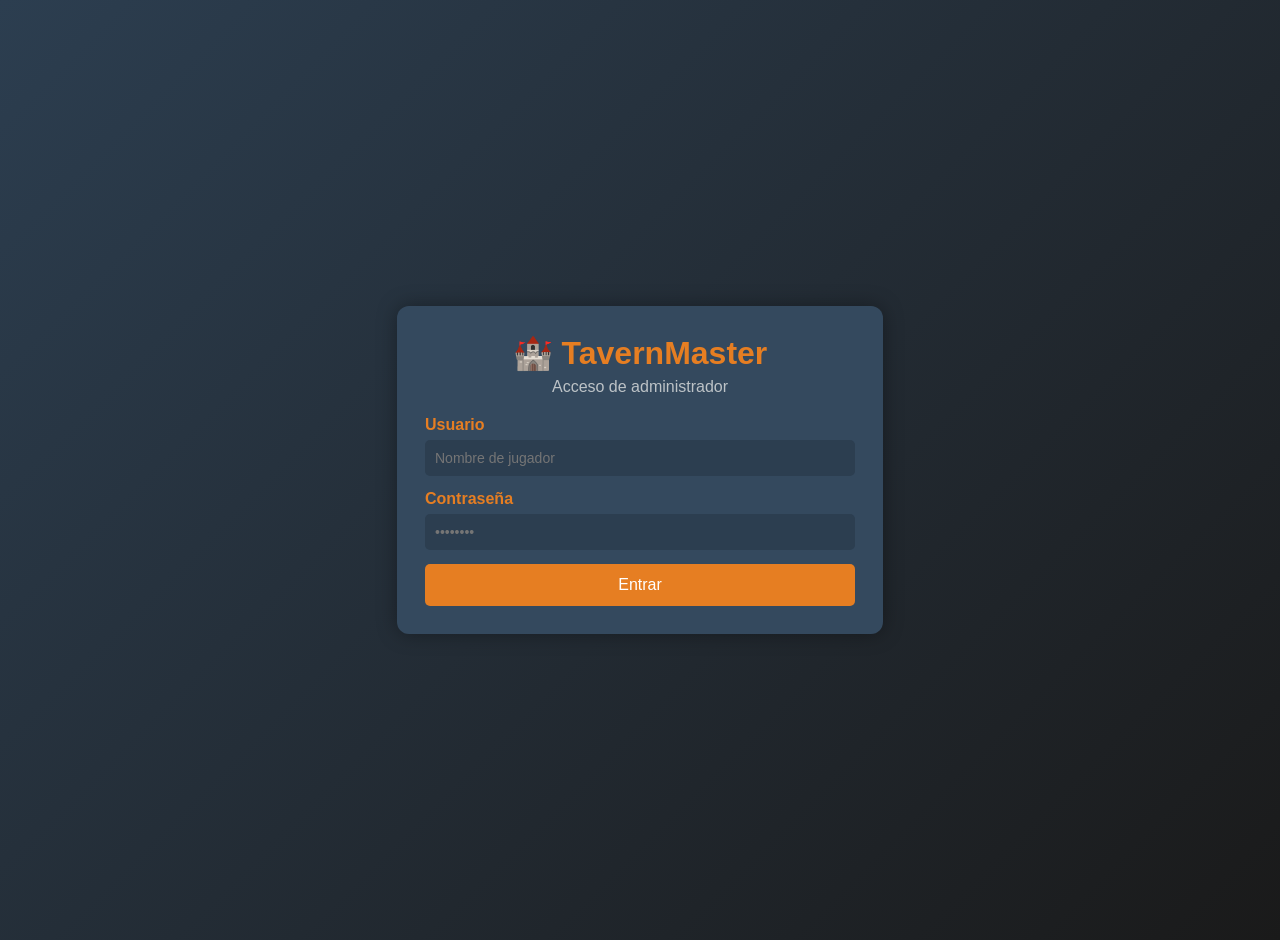
==== src/main/resources/static/login.html @ 0e6c7805 "ApiFinalizada" ====
<!doctype html>
<html lang="es">
<head>
    <meta charset="UTF-8" />
    <meta name="viewport" content="width=device-width, initial-scale=1" />
    <title>TavernMaster Admin Login</title>
    <style>
        body {
            font-family: 'Segoe UI', Tahoma, Geneva, Verdana, sans-serif;
            background: linear-gradient(135deg, #2c3e50, #1a1a1a);
            color: #ecf0f1;
            margin: 0;
            min-height: 100vh;
            display: flex;
            align-items: center;
            justify-content: center;
            padding: 20px;
        }
        .login-card {
            width: 100%;
            max-width: 430px;
            background: #34495e;
            border-radius: 12px;
            padding: 28px;
            box-shadow: 0 0 20px rgba(0,0,0,0.35);
        }
        h1 {
            margin: 0 0 6px 0;
            color: #e67e22;
            text-align: center;
        }
        .subtitle {
            color: #bdc3c7;
            text-align: center;
            margin-bottom: 20px;
        }
        .form-group {
            margin-bottom: 14px;
        }
        label {
            display: block;
            margin-bottom: 6px;
            color: #e67e22;
            font-weight: bold;
        }
        input {
            width: 100%;
            box-sizing: border-box;
            padding: 10px;
            border: none;
            border-radius: 5px;
            background: #2c3e50;
            color: white;
            font-size: 14px;
        }
        input:focus {
            outline: 2px solid #e67e22;
        }
        button {
            width: 100%;
            background: #e67e22;
            color: white;
            padding: 12px;
            border: none;
            border-radius: 5px;
            font-size: 16px;
            cursor: pointer;
        }
        .auth-error {
            margin-top: 12px;
            background: #8e2a2a;
            color: #fff;
            border-radius: 6px;
            padding: 10px;
            display: none;
        }
    </style>
</head>
<body>
<div class="login-card">
    <h1>🏰 TavernMaster</h1>
    <div class="subtitle">Acceso de administrador</div>
    <form id="formLoginAdmin">
        <div class="form-group">
            <label for="loginNombreJug">Usuario</label>
            <input type="text" id="loginNombreJug" placeholder="Nombre de jugador" required>
        </div>
        <div class="form-group">
            <label for="loginPassword">Contraseña</label>
            <input type="password" id="loginPassword" placeholder="••••••••" required>
        </div>
        <button type="submit">Entrar</button>
    </form>
    <div id="loginError" class="auth-error"></div>
</div>

<script>
    const API_BASE = '/api';
    const AUTH_STORAGE_KEY = 'tm_admin_auth';

    const sesionActual = sessionStorage.getItem(AUTH_STORAGE_KEY);
    if (sesionActual) {
        window.location.href = '/index.html';
    }

    function mostrarErrorLogin(message) {
        const box = document.getElementById('loginError');
        if (!box) return;
        if (!message) {
            box.style.display = 'none';
            box.textContent = '';
            return;
        }
        box.style.display = 'block';
        box.textContent = message;
    }

    async function loginAdmin() {
        const nombreJug = document.getElementById('loginNombreJug')?.value?.trim();
        const password = document.getElementById('loginPassword')?.value ?? '';
        if (!nombreJug || !password) {
            mostrarErrorLogin('Introduce usuario y contraseña');
            return;
        }

        const response = await fetch(`${API_BASE}/jugadores/login`, {
            method: 'POST',
            headers: {'Content-Type': 'application/json'},
            body: JSON.stringify({ nombreJug, password })
        });

        if (!response.ok) {
            mostrarErrorLogin('Usuario o contraseña incorrectos');
            return;
        }

        const jugador = await response.json();
        const esAdmin = (jugador.es_admin ?? jugador.esAdmin) === true;
        if (!esAdmin) {
            mostrarErrorLogin('Solo los administradores pueden acceder');
            return;
        }

        const nombreAdmin = jugador.nombre_jug || jugador.nombreJug || nombreJug;
        sessionStorage.setItem(AUTH_STORAGE_KEY, nombreAdmin);
        window.location.href = '/index.html';
    }

    document.getElementById('formLoginAdmin')?.addEventListener('submit', async (e) => {
        e.preventDefault();
        await loginAdmin();
    });
</script>
</body>
</html>
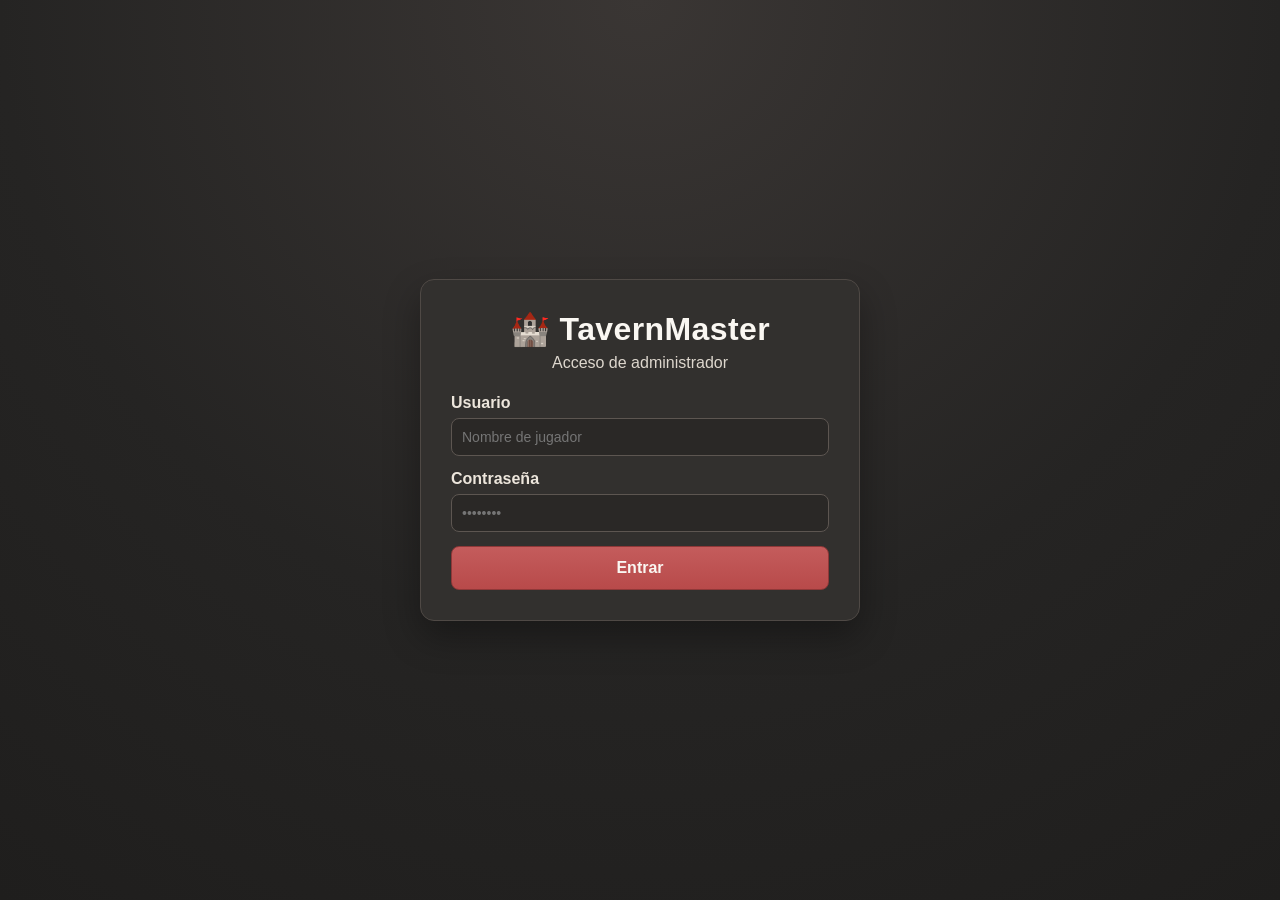
==== commit a6cf19a2: "Optimiza API para t3.micro, añade logout y nuevo tema web" ====
--- a/src/main/resources/static/login.html
+++ b/src/main/resources/static/login.html
@@ -5,10 +5,19 @@
     <meta name="viewport" content="width=device-width, initial-scale=1" />
     <title>TavernMaster Admin Login</title>
     <style>
+        :root {
+            --tm-negro: #252423;
+            --tm-negro-elevado: #32302e;
+            --tm-rojo: #b84a4a;
+            --tm-rojo-oscuro: #8f3838;
+            --tm-crema: #ede6dc;
+            --tm-crema-claro: #faf7f2;
+        }
+        * { box-sizing: border-box; }
         body {
             font-family: 'Segoe UI', Tahoma, Geneva, Verdana, sans-serif;
-            background: linear-gradient(135deg, #2c3e50, #1a1a1a);
-            color: #ecf0f1;
+            background: radial-gradient(circle at top, #3a3634 0%, var(--tm-negro) 58%, #1f1e1d 100%);
+            color: var(--tm-crema-claro);
             margin: 0;
             min-height: 100vh;
             display: flex;
@@ -18,59 +27,68 @@
         }
         .login-card {
             width: 100%;
-            max-width: 430px;
-            background: #34495e;
-            border-radius: 12px;
-            padding: 28px;
-            box-shadow: 0 0 20px rgba(0,0,0,0.35);
+            max-width: 440px;
+            background: var(--tm-negro-elevado);
+            border: 1px solid #4f4945;
+            border-radius: 14px;
+            padding: 30px;
+            box-shadow: 0 16px 36px rgba(0,0,0,.32);
         }
         h1 {
             margin: 0 0 6px 0;
-            color: #e67e22;
+            color: var(--tm-crema-claro);
             text-align: center;
+            letter-spacing: .4px;
         }
         .subtitle {
-            color: #bdc3c7;
+            color: var(--tm-crema);
             text-align: center;
-            margin-bottom: 20px;
+            margin-bottom: 22px;
+            opacity: .92;
         }
-        .form-group {
-            margin-bottom: 14px;
-        }
+        .form-group { margin-bottom: 14px; }
         label {
             display: block;
             margin-bottom: 6px;
-            color: #e67e22;
-            font-weight: bold;
+            color: var(--tm-crema);
+            font-weight: 600;
         }
         input {
             width: 100%;
-            box-sizing: border-box;
             padding: 10px;
-            border: none;
-            border-radius: 5px;
-            background: #2c3e50;
-            color: white;
+            border: 1px solid #5d5651;
+            border-radius: 8px;
+            background: #2a2826;
+            color: var(--tm-crema-claro);
             font-size: 14px;
         }
         input:focus {
-            outline: 2px solid #e67e22;
+            outline: none;
+            border-color: #d07d7d;
+            box-shadow: 0 0 0 2px rgba(184, 74, 74, .35);
         }
         button {
             width: 100%;
-            background: #e67e22;
-            color: white;
+            background: linear-gradient(180deg, #c45c5c, var(--tm-rojo));
+            color: var(--tm-crema-claro);
             padding: 12px;
-            border: none;
-            border-radius: 5px;
+            border: 1px solid #8f3838;
+            border-radius: 8px;
             font-size: 16px;
+            font-weight: 700;
             cursor: pointer;
+            transition: transform .12s ease, filter .15s ease;
+        }
+        button:hover {
+            filter: brightness(1.06);
+            transform: translateY(-1px);
         }
         .auth-error {
             margin-top: 12px;
-            background: #8e2a2a;
-            color: #fff;
-            border-radius: 6px;
+            background: rgba(143, 56, 56, .3);
+            border: 1px solid var(--tm-rojo-oscuro);
+            color: var(--tm-crema-claro);
+            border-radius: 8px;
             padding: 10px;
             display: none;
         }
@@ -100,7 +118,7 @@
 
     const sesionActual = sessionStorage.getItem(AUTH_STORAGE_KEY);
     if (sesionActual) {
-        window.location.href = '/index.html';
+        window.location.href = '/Index.html';
     }
 
     function mostrarErrorLogin(message) {
@@ -143,7 +161,7 @@
 
         const nombreAdmin = jugador.nombre_jug || jugador.nombreJug || nombreJug;
         sessionStorage.setItem(AUTH_STORAGE_KEY, nombreAdmin);
-        window.location.href = '/index.html';
+        window.location.href = '/Index.html';
     }
 
     document.getElementById('formLoginAdmin')?.addEventListener('submit', async (e) => {
